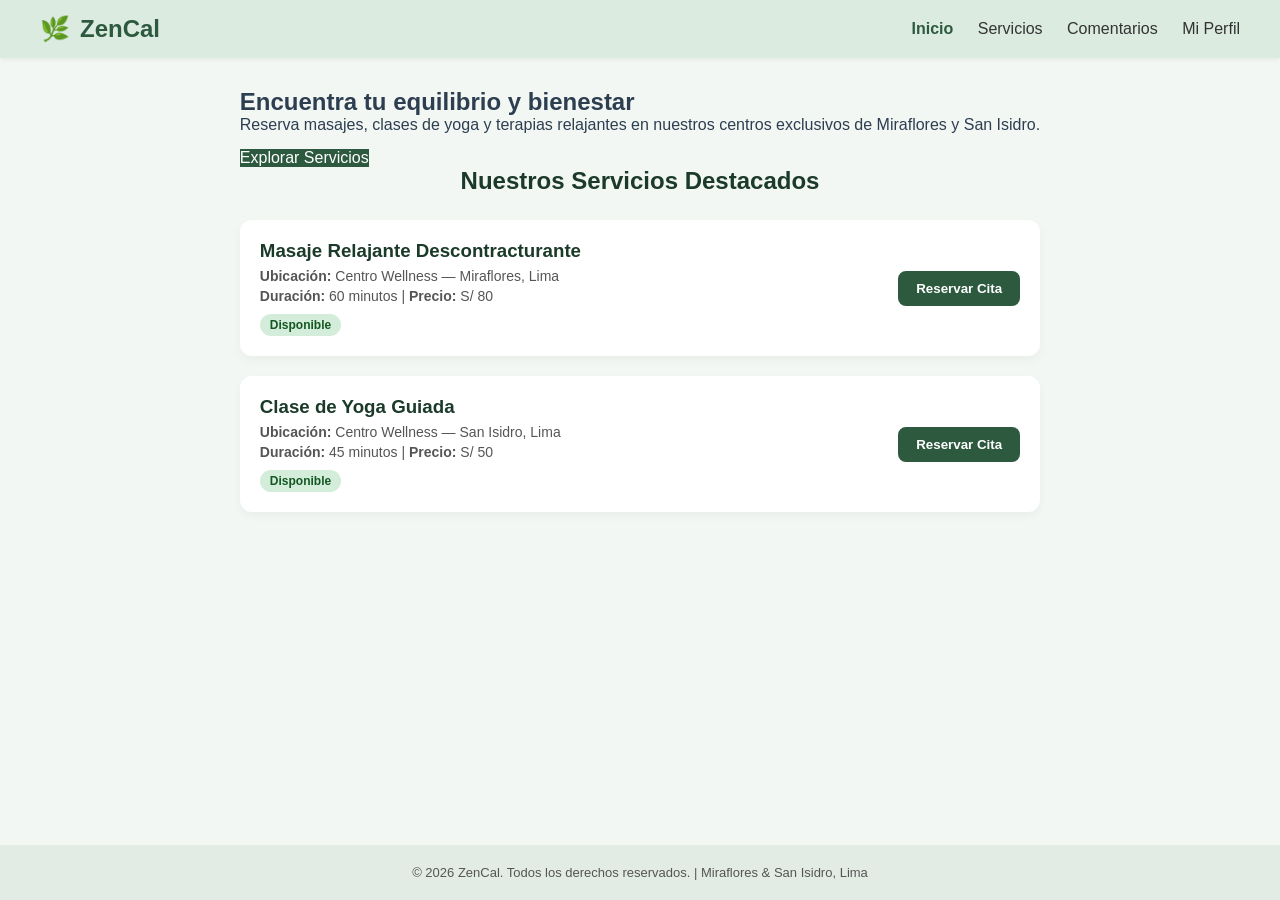
==== index.html.html @ a47b6862 "Add files via upload" ====
<!DOCTYPE html>
<html lang="es">
<head>
  <meta charset="UTF-8">
  <meta name="viewport" content="width=device-width, initial-scale=1.0">
  <title>ZenCal — Tu plataforma de bienestar en Lima</title>
  <link rel="stylesheet" href="styles.css">
</head>
<body>

  <!-- ENCABEZADO -->
  <header class="navbar">
    <div class="logo">
      <span class="logo-icon">🌿</span>
      <span class="logo-text">ZenCal</span>
    </div>
    <nav class="nav-links">
      <a href="index.html" class="active">Inicio</a>
      <a href="#servicios">Servicios</a>
      <a href="#comentarios">Comentarios</a>
      <a href="perfil.html" class="btn-profile">Mi Perfil</a>
    </nav>
  </header>

  <!-- SECCIÓN HERO / BIENVENIDA -->
  <main class="container">
    <section class="hero">
      <h1>Encuentra tu equilibrio y bienestar</h1>
      <p>Reserva masajes, clases de yoga y terapias relajantes en nuestros centros exclusivos de Miraflores y San Isidro.</p>
      <a href="#servicios" class="btn-secondary" style="display: inline-block; text-decoration: none; margin-top: 15px;">Explorar Servicios</a>
    </section>

    <!-- LISTA DE SERVICIOS DESTACADOS -->
    <section id="servicios" class="services-section">
      <h2 style="text-align: center; margin-bottom: 25px; color: #1b3a2a;">Nuestros Servicios Destacados</h2>
      <div class="cards-list">
        
        <div class="card">
          <div class="card-info">
            <h3>Masaje Relajante Descontracturante</h3>
            <p><strong>Ubicación:</strong> Centro Wellness — Miraflores, Lima</p>
            <p><strong>Duración:</strong> 60 minutos | <strong>Precio:</strong> S/ 80</p>
            <span class="badge confirmada">Disponible</span>
          </div>
          <div class="card-actions">
            <button class="btn-secondary" onclick="alert('Redirigiendo al detalle del servicio...')">Reservar Cita</button>
          </div>
        </div>

        <div class="card">
          <div class="card-info">
            <h3>Clase de Yoga Guiada</h3>
            <p><strong>Ubicación:</strong> Centro Wellness — San Isidro, Lima</p>
            <p><strong>Duración:</strong> 45 minutos | <strong>Precio:</strong> S/ 50</p>
            <span class="badge confirmada">Disponible</span>
          </div>
          <div class="card-actions">
            <button class="btn-secondary" onclick="alert('Redirigiendo al detalle del servicio...')">Reservar Cita</button>
          </div>
        </div>

      </div>
    </section>
  </main>

  <!-- PIE DE PÁGINA -->
  <footer>
    <p>&copy; 2026 ZenCal. Todos los derechos reservados. | Miraflores & San Isidro, Lima</p>
  </footer>

</body>
</html>
---- styles.css ----
/* ESTILOS GENERALES */
* {
  box-sizing: border-box;
  margin: 0;
  padding: 0;
  font-family: 'Segoe UI', Tahoma, Geneva, Verdana, sans-serif;
}

body {
  background-color: #f3f7f4;
  color: #2c3e50;
  display: flex;
  flex-direction: column;
  min-height: 100vh;
}

/* NAVBAR */
.navbar {
  background-color: #dbebe0;
  padding: 15px 40px;
  display: flex;
  justify-content: space-between;
  align-items: center;
  box-shadow: 0 2px 4px rgba(0,0,0,0.05);
}

.logo {
  display: flex;
  align-items: center;
  gap: 10px;
  font-size: 24px;
  font-weight: bold;
  color: #2d5a3f;
}

.nav-links a {
  text-decoration: none;
  color: #333;
  margin-left: 20px;
  font-weight: 500;
}

.nav-links a.active {
  color: #2d5a3f;
  font-weight: bold;
}

/* CONTENEDOR PRINCIPAL */
.container {
  max-width: 900px;
  margin: 30px auto;
  padding: 0 20px;
  flex: 1;
}

/* PERFIL */
.user-profile {
  text-align: center;
  margin-bottom: 30px;
}

.avatar {
  font-size: 50px;
  background-color: #e0e0e0;
  width: 90px;
  height: 90px;
  line-height: 90px;
  border-radius: 50%;
  margin: 0 auto 10px;
}

.user-profile h2 {
  font-size: 20px;
  color: #1b3a2a;
}

.user-profile p {
  color: #666;
  font-size: 14px;
  margin-bottom: 12px;
}

/* BOTONES GENERALES */
button {
  cursor: pointer;
  border: none;
  border-radius: 8px;
  padding: 10px 18px;
  font-weight: bold;
  transition: all 0.2s ease;
}

.btn-secondary {
  background-color: #2d5a3f;
  color: white;
}

.btn-secondary:hover {
  background-color: #21432e;
}

.btn-danger {
  background-color: #a93226;
  color: white;
}

.btn-danger:hover {
  background-color: #7d231a;
}

/* PESTAÑAS (TABS) */
.tabs-nav {
  display: flex;
  gap: 30px;
  border-bottom: 2px solid #e0e0e0;
  margin-bottom: 25px;
}

.tab-btn {
  background: none;
  border: none;
  font-size: 16px;
  padding-bottom: 10px;
  color: #777;
  border-bottom: 3px solid transparent;
}

.tab-btn.active {
  color: #2d5a3f;
  font-weight: bold;
  border-bottom: 3px solid #2d5a3f;
}

/* TARJETAS DE RESERVA */
.cards-list {
  display: flex;
  flex-direction: column;
  gap: 20px;
}

.card {
  background-color: #ffffff;
  padding: 20px;
  border-radius: 12px;
  box-shadow: 0 4px 10px rgba(0,0,0,0.04);
  display: flex;
  justify-content: space-between;
  align-items: center;
}

.card-info h3 {
  color: #1b3a2a;
  margin-bottom: 6px;
}

.card-info p {
  color: #555;
  font-size: 14px;
  margin-bottom: 4px;
}

.badge {
  display: inline-block;
  padding: 4px 10px;
  border-radius: 20px;
  font-size: 12px;
  font-weight: bold;
  margin-top: 6px;
}

.badge.confirmada {
  background-color: #d4edda;
  color: #155724;
}

.badge.completada {
  background-color: #e2e3e5;
  color: #383d41;
}

.card-actions {
  display: flex;
  gap: 10px;
}

/* MODAL */
.modal-overlay {
  position: fixed;
  top: 0;
  left: 0;
  width: 100%;
  height: 100%;
  background-color: rgba(0,0,0,0.5);
  display: flex;
  justify-content: center;
  align-items: center;
}

.modal-overlay.hidden {
  display: none;
}

.modal-box {
  background-color: white;
  padding: 30px;
  border-radius: 12px;
  max-width: 450px;
  width: 90%;
  text-align: center;
}

.modal-box h3 {
  margin-bottom: 12px;
  color: #1b3a2a;
}

.modal-box p {
  font-size: 14px;
  color: #555;
  margin-bottom: 20px;
}

.modal-actions {
  display: flex;
  justify-content: center;
  gap: 15px;
}

/* FOOTER */
footer {
  text-align: center;
  padding: 20px;
  background-color: #e2ece5;
  font-size: 13px;
  color: #555;
  margin-top: 40px;
}
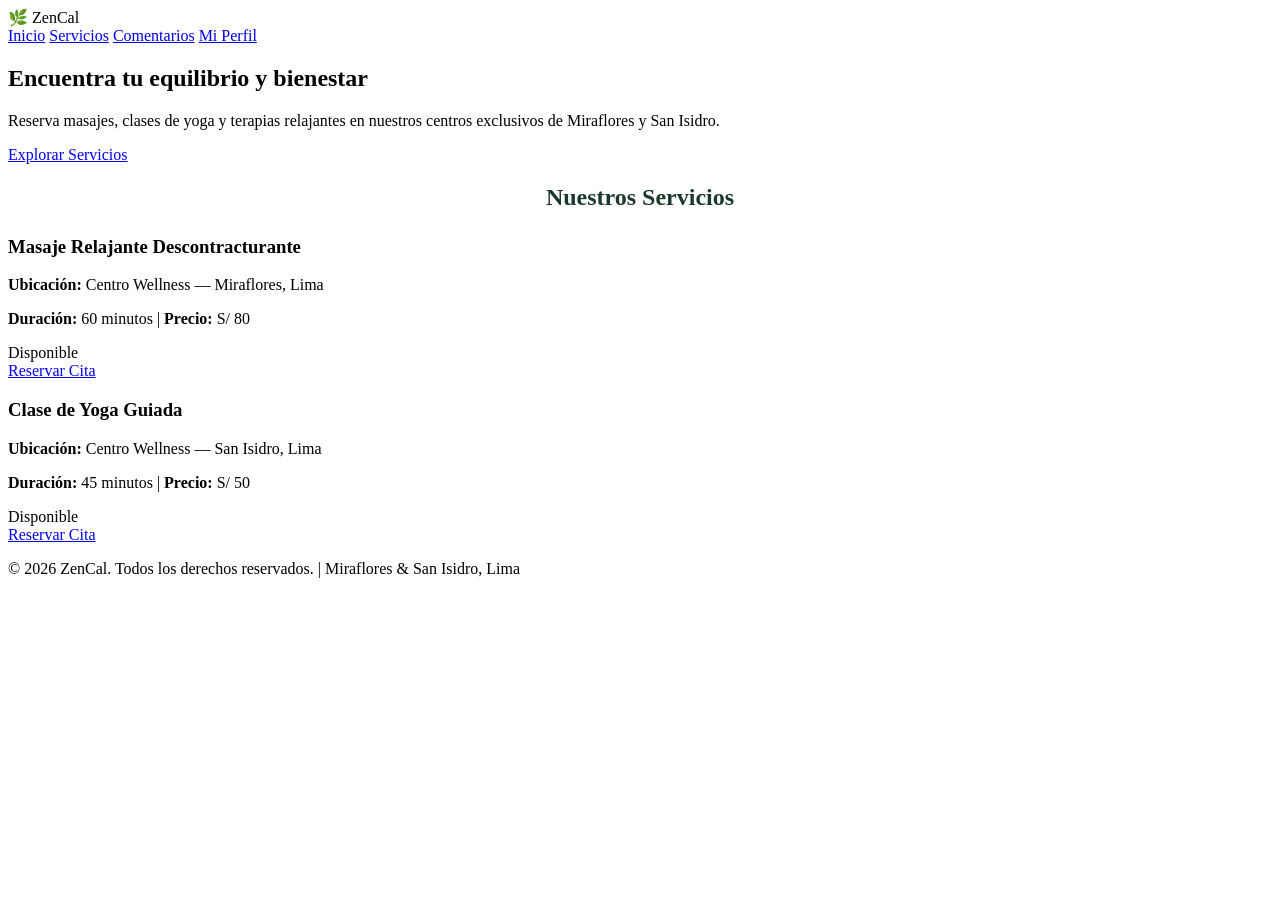
==== commit 85c44f2d: "Add files via upload" ====
--- a/index.html.html
+++ b/index.html.html
@@ -3,12 +3,12 @@
 <head>
   <meta charset="UTF-8">
   <meta name="viewport" content="width=device-width, initial-scale=1.0">
-  <title>ZenCal — Tu plataforma de bienestar en Lima</title>
+  <title>ZenCal — Inicio</title>
   <link rel="stylesheet" href="styles.css">
 </head>
 <body>
 
-  <!-- ENCABEZADO -->
+  <!-- ENCABEZADO CON NAVEGACIÓN INTERACTIVA -->
   <header class="navbar">
     <div class="logo">
       <span class="logo-icon">🌿</span>
@@ -17,22 +17,22 @@
     <nav class="nav-links">
       <a href="index.html" class="active">Inicio</a>
       <a href="#servicios">Servicios</a>
-      <a href="#comentarios">Comentarios</a>
-      <a href="perfil.html" class="btn-profile">Mi Perfil</a>
+      <a href="comentarios.html">Comentarios</a>
+      <a href="perfil.html">Mi Perfil</a>
     </nav>
   </header>
 
-  <!-- SECCIÓN HERO / BIENVENIDA -->
+  <!-- CONTENIDO PRINCIPAL -->
   <main class="container">
     <section class="hero">
       <h1>Encuentra tu equilibrio y bienestar</h1>
       <p>Reserva masajes, clases de yoga y terapias relajantes en nuestros centros exclusivos de Miraflores y San Isidro.</p>
-      <a href="#servicios" class="btn-secondary" style="display: inline-block; text-decoration: none; margin-top: 15px;">Explorar Servicios</a>
+      <a href="#servicios" class="btn-secondary">Explorar Servicios</a>
     </section>
 
-    <!-- LISTA DE SERVICIOS DESTACADOS -->
+    <!-- SECCIÓN DE SERVICIOS -->
     <section id="servicios" class="services-section">
-      <h2 style="text-align: center; margin-bottom: 25px; color: #1b3a2a;">Nuestros Servicios Destacados</h2>
+      <h2 style="text-align: center; margin-bottom: 25px; color: #1b3a2a;">Nuestros Servicios</h2>
       <div class="cards-list">
         
         <div class="card">
@@ -43,7 +43,7 @@
             <span class="badge confirmada">Disponible</span>
           </div>
           <div class="card-actions">
-            <button class="btn-secondary" onclick="alert('Redirigiendo al detalle del servicio...')">Reservar Cita</button>
+            <a href="perfil.html" class="btn-secondary">Reservar Cita</a>
           </div>
         </div>
 
@@ -55,7 +55,7 @@
             <span class="badge confirmada">Disponible</span>
           </div>
           <div class="card-actions">
-            <button class="btn-secondary" onclick="alert('Redirigiendo al detalle del servicio...')">Reservar Cita</button>
+            <a href="perfil.html" class="btn-secondary">Reservar Cita</a>
           </div>
         </div>
 
@@ -63,7 +63,6 @@
     </section>
   </main>
 
-  <!-- PIE DE PÁGINA -->
   <footer>
     <p>&copy; 2026 ZenCal. Todos los derechos reservados. | Miraflores & San Isidro, Lima</p>
   </footer>
